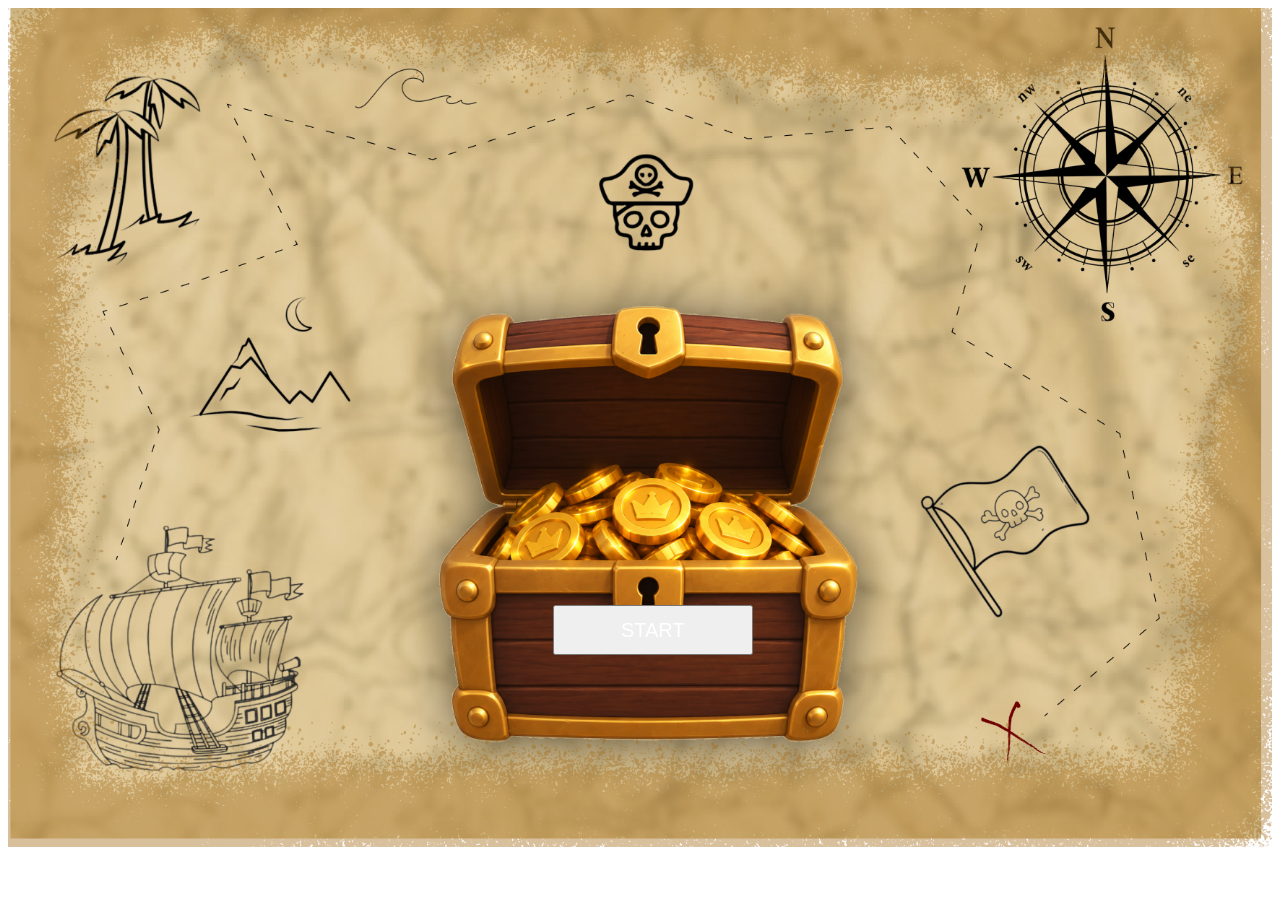
==== index.html @ fca44f29 "update" ====
<!DOCTYPE html>
<html lang="en">
<head>
    <meta charset="UTF-8">
    <meta name="viewport" content="width=device-width, initial-scale=1.0">
    <link rel="stylesheet" href="css.style.css">
    <title>Akvarium</title>
</head>
<body>
    <img src="billeder /Skattekiste.png" alt="A large open treasure chest centered on a faded pirate map, filled with gold coins and surrounded by a metal frame and lock. The chest is the main subject and sits in a wide environment with hand-drawn pirate symbols, including a skull, a ship, a palm tree, mountains, and a compass, all drawn in black on warm parchment-colored paper. The mood is adventurous, mysterious, and treasure-hunting. Text in the image reads START." width="100%" height="100%">
    <button>START </button>
---- css.style.css ----
button {
  cursor: pointer;
  color: white;
  position: absolute;
  top: 70%;
  left: 51%;
  transform: translate(-50%, -50%);
  width: 200px;
  height: 50px;
  font-size: 20px;
}

button:hover {
  color: green;
  background-color: gold;
}
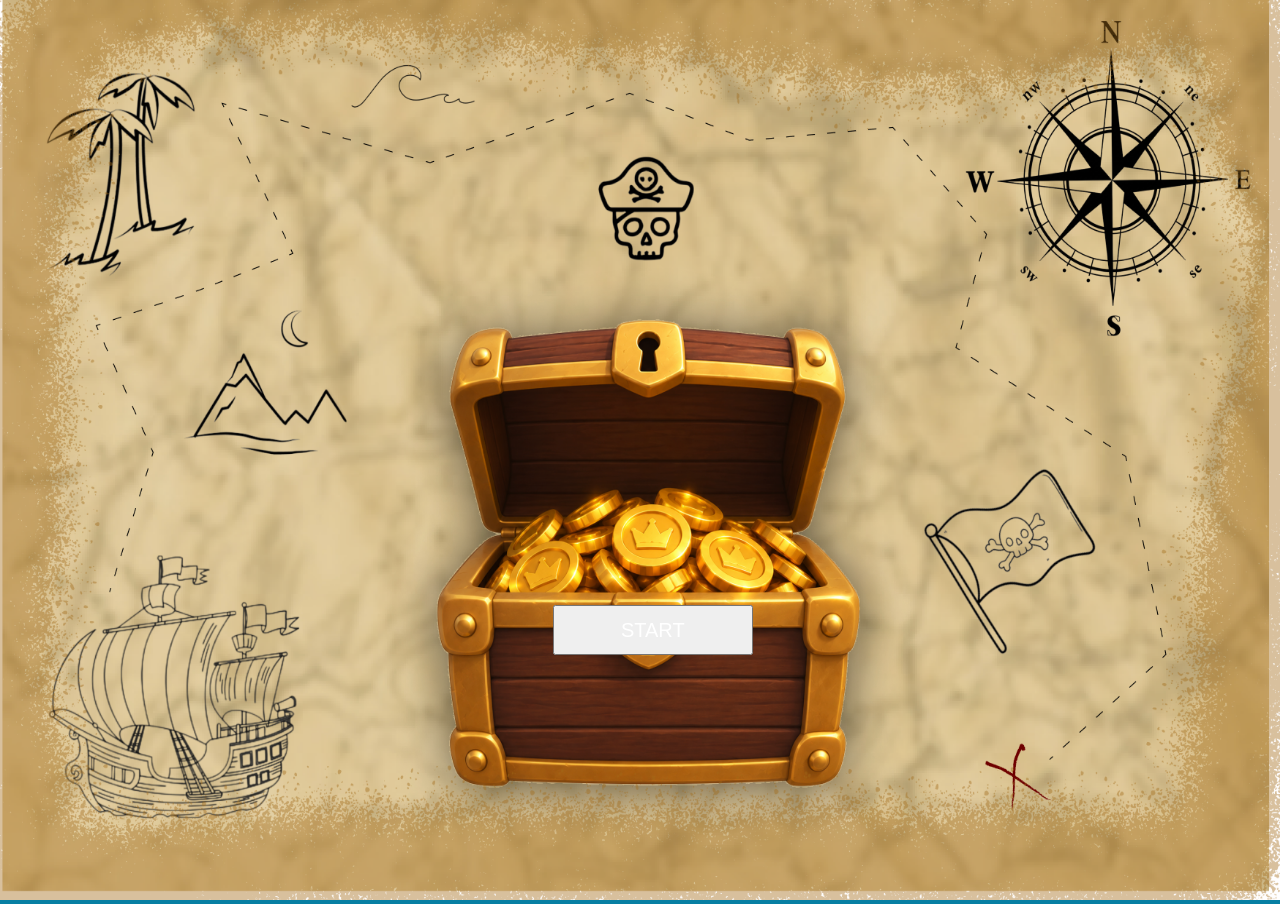
==== commit ebe86070: "fil her er hele filen" ====
--- a/index.html
+++ b/index.html
@@ -7,6 +7,10 @@
     <title>Akvarium</title>
 </head>
 <body>
+
     <img src="billeder /Skattekiste.png" alt="A large open treasure chest centered on a faded pirate map, filled with gold coins and surrounded by a metal frame and lock. The chest is the main subject and sits in a wide environment with hand-drawn pirate symbols, including a skull, a ship, a palm tree, mountains, and a compass, all drawn in black on warm parchment-colored paper. The mood is adventurous, mysterious, and treasure-hunting. Text in the image reads START." width="100%" height="100%">
     <button>START </button>
-   
+    <button onclick="window.location.href='akvarieside.html'">
+    START
+  </button>
+</body>
--- a/css.style.css
+++ b/css.style.css
@@ -14,3 +14,199 @@
   color: green;
   background-color: gold;
 }
+
+
+
+img[src="billeder /Akvarieside.png"] {
+  width: 100%;
+  height: 100%;
+}
+
+body {
+  margin: 0;
+  height: 100vh;
+  overflow: hidden; /* fisken laver ikke scrollbar */
+  background-color: #077fa3;
+}
+
+.fisk1 {
+position: absolute;
+  width: 150px;
+  animation: svøm 12s linear infinite;
+   z-index: 1;
+} 
+
+.fisk1 {
+  top: 25%;
+  animation-delay: 0s;
+}
+
+/* her kommer pers kodning */
+
+/* Animationer */
+.fisk1 {
+    position: absolute;
+    right: -10px;
+    top: 150px;
+    animation: svoem 4s forwards ease-in-out;
+  }
+
+
+/* Fiskeanimationens keyframes */
+@keyframes svoem {
+  0% {
+    transform: translateX(0px);
+  }
+
+  100% {
+    transform: translateX(-1000px);
+  }
+}
+
+.fisk2 {
+    position: absolute;
+    right: -400px;
+    top: 300px;
+    animation: svoem 4s forwards ease-in-out;
+}
+
+/* Fiskeanimationens keyframes */
+@keyframes svoem {
+  0% {
+    transform: translateX(0px);
+  }
+
+  100% {
+    transform: translateX(-1000px);
+  }
+}
+
+.fisk3 {
+    position: absolute;
+    right: -100px;
+    top: 500px;
+    animation: svoem 4s forwards ease-in-out;
+}
+
+/* Fiskeanimationens keyframes */
+@keyframes svoem {
+  0% {
+    transform: translateX(0px);
+  }
+
+  100% {
+    transform: translateX(-1000px);
+  }
+}
+
+.fisk4 {
+    position: absolute;
+    right: -700px;
+    top: 550px;
+    animation: svoem 4s forwards ease-in-out;
+}
+
+/* Fiskeanimationens keyframes */
+@keyframes svoem {
+  0% {
+    transform: translateX(0px);
+  }
+
+  100% {
+    transform: translateX(-1000px);
+  }
+}
+
+
+
+
+svg[src="billeder /Fisk1side.svg"] {
+  width: 100%;
+  height: 100%;
+}
+
+
+svg[src="billeder /Fisk2side.svg"] {
+  width: 100%;
+  height: 100%;
+}
+
+svg[src="billeder /Fisk3side.svg"] {
+  width: 100%;
+  height: 100%;
+}
+
+svg[src="billeder /Fisk4side.svg"] {
+  width: 100%;
+  height: 100%;
+}
+
+
+button.lydknap1 {
+  cursor: pointer;
+  color: white;
+  position: absolute;
+  top: 70%;
+  left: 51%;
+  transform: translate(-50%, -50%);
+  width: 200px;
+  height: 50px;
+  font-size: 20px;
+}
+
+button.lydknap1:hover {
+  color: #001457;;
+  background-color: #06F0FD;
+}
+
+
+button.lydknap2 {
+  cursor: pointer;
+  color: white;
+  position: absolute;
+  top: 70%;
+  left: 51%;
+  transform: translate(-50%, -50%);
+  width: 200px;
+  height: 50px;
+  font-size: 20px;
+}
+
+button.lydknap2:hover {
+  color: #FFFB00;;
+  background-color: #FF9D00;
+}
+
+button.lydknap3 {
+  cursor: pointer;
+  color: white;
+  position: absolute;
+  top: 70%;
+  left: 51%;
+  transform: translate(-50%, -50%);
+  width: 200px;
+  height: 50px;
+  font-size: 20px;
+}
+
+button.lydknap3:hover {
+  color: #FECB6C;;
+  background-color: #0700FD;
+}
+
+button.lydknap4 {
+  cursor: pointer;
+  color: white;
+  position: absolute;
+  top: 70%;
+  left: 51%;
+  transform: translate(-50%, -50%);
+  width: 200px;
+  height: 50px;
+  font-size: 20px;
+}
+
+button.lydknap4:hover {
+  color: #0F3493;;
+  background-color: #FFFB20;
+}
